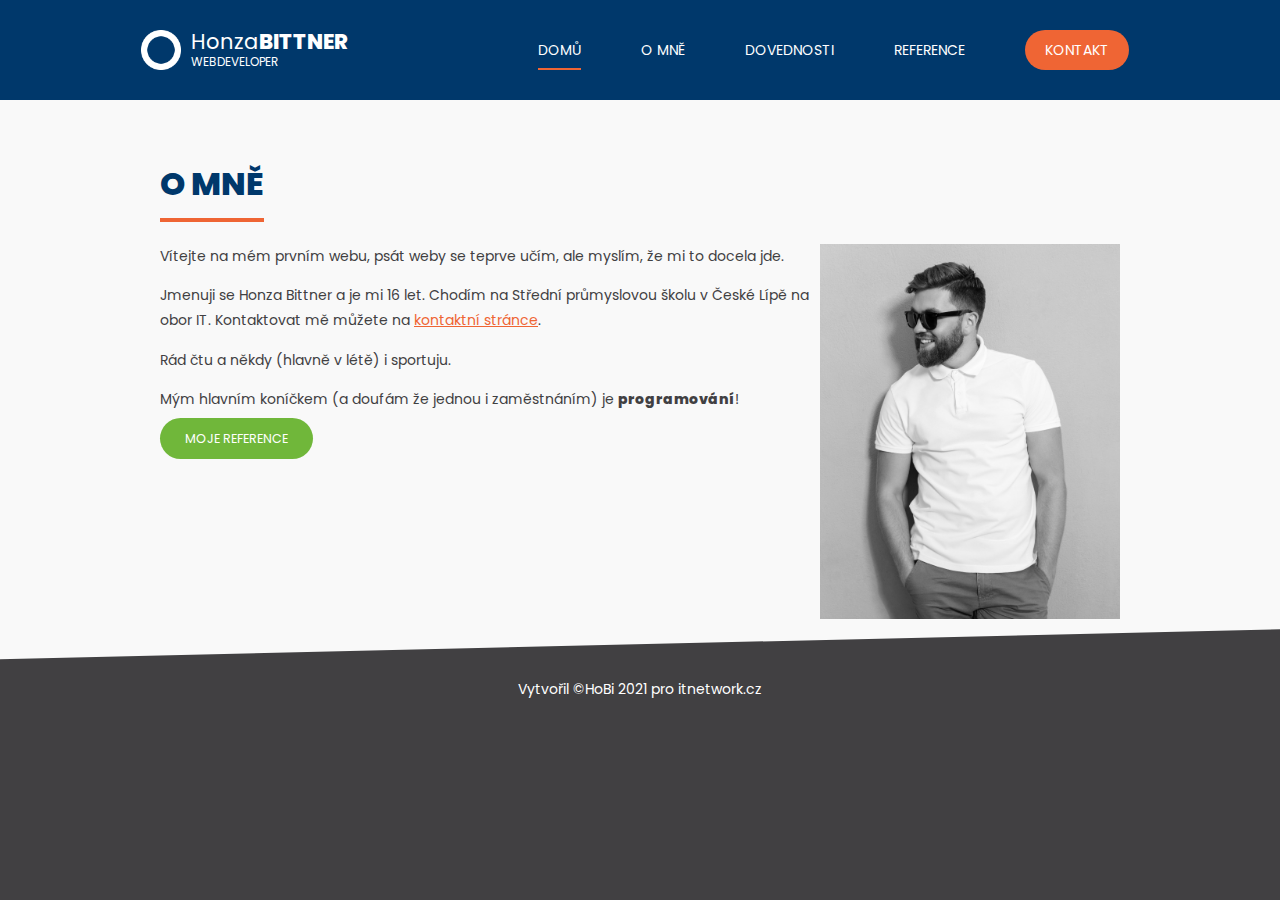
==== index.html @ ec2f494b "nahrana verze 1.0" ====
<!DOCTYPE html>
<html lang="cs-cz">

<head>
    <title>První webová stránka</title>
    <meta charset="utf-8" />
    <meta name="description" content="Portfolio programatora" />
    <meta name="keywords" content="portfolio, css3, programování" />
    <meta name="author" content="jirikow" />
    <link rel="shortcut icon" href="obrazky/ikona.ico" />
    <link rel="stylesheet" href="styl.css" type="text/css" />
</head>

<body>
    <header>
        <div id="logo">
            <h1>Honza<span>Bittner</span></h1>
            <small>webdeveloper</small>
        </div>
        <nav>
            <ul>
                <li class="aktivni"><a href="index.html">Domů</a></li>
                <li><a href="omne.html">O mně</a></li>
                <li><a href="dovednosti.html">Dovednosti</a></li>
                <li><a href="reference.html">Reference</a></li>
                <li><a class="kontakt-tlacitko" href="kontakt.html">Kontakt</a></li>
            </ul>
        </nav>
    </header>

    <article>
        <header>
            <h1>O mně</h1>
        </header>

        <section>
            <img src="obrazky/avatar.jpg" class="avatar" alt="Programátor" />
            <p>
                Vítejte na mém prvním webu, psát weby se teprve učím, ale myslím, že mi to docela jde.
            </p>

            <p>
                Jmenuji se Honza Bittner a je mi 16 let. Chodím na Střední průmyslovou školu v České Lípě na obor
                IT.
                Kontaktovat mě můžete na <a href="kontakt.html">kontaktní stránce</a>.
            </p>

            <p>
                Rád čtu a někdy (hlavně v létě) i sportuju.
            </p>

            <p>
                Mým hlavním koníčkem (a doufám že jednou i zaměstnáním) je <strong>programování</strong>!
            </p>

            <p class="tlacitko-odstavec">
                <a href="reference.html" class="reference-tlacitko">Moje reference</a>
            </p>
            <div class="cistic"></div>
        </section>
    </article>

    <footer>
        Vytvořil &copy;HoBi 2021 pro <a href="https://itnetwork.cz">itnetwork.cz</a>
    </footer>
</body>

</html>
---- styl.css ----
@font-face {
    font-family: Poppins;
    src: url(fonty/Poppins-Regular.ttf);
    font-weight: normal;
}
@font-face {
    font-family: Poppins;
    src: url(fonty/Poppins-ExtraBold.ttf);
    font-weight: bold;
}

#logo {
    height: 40px;
    margin: auto 0 auto 20px;
    display: flex;
    flex-direction: column;
    justify-content: center;
    background: url('obrazky/logo.png') no-repeat;
    background-size: 40px 40px;
}
#logo > * {
    margin: 0 0 0 50px;
}
#logo h1 {
    font-weight: normal;
    font-size: 1.5em;
    line-height: 1.2em;
    color: white;
}
#logo h1 span {
    font-weight: bold;
    text-transform: uppercase;
}
#logo small {
    text-transform: uppercase;
    font-size: 0.85em;
}
#dovednosti {
    border-collapse: collapse;
}
#dovednosti td{
    width: 33%;
    padding: 10px;
    vertical-align: top;
    border: 1px solid gray;
}
#reference img {
    border: 1px solid gray;
    padding: 6px;
    box-shadow: 3px 3px 6px #999999;
    margin-right: 6px;
}

nav ul {
    margin: 0;
    list-style-type: none;
    display: flex;
    align-items: center;
    height: 100%;
}
nav ul li {
    padding: 0 25px;
    margin: 0 5px;
    font-size: 1em;
    line-height: 4.3em;
}
nav ul a {
    color: white;
    padding: 8px 0;
    text-decoration: none;
    text-transform: uppercase;
}
nav ul a:hover, 
.aktivni a {
    border-bottom: 2px solid #EF6534;
}

body {
    background: #F9F9F9;
    font-family: "Poppins";
    font-size: 14px;
    color: #414042;
    box-sizing: border-box;
    margin: 0;
    padding: 100px 0 0 0;
    min-width: 960px;
}

body > header {
    height: 100px;
    width: 100%;
    background: #00386B;
    color: white;
    display: flex;
    justify-content: space-evenly;
    position: fixed;
    z-index: 1;
    top: 0;
}

article {
    max-width: 960px;
    margin: 0 auto;
    padding: 50px 50px 10px 50px;
}

article header {
    height: 80px;
}
article h1,
article h2,
article h3,
article h4,
article h5,
article h6 {
    padding: 10px 0;
    color: #00386B;
}

article h1 {
    margin: 0;
    font-size: 2.3em;
    font-weight: bold;
    text-transform: uppercase;
    width: max-content;
    border-bottom: 4px solid #EF6534;
}

article h2 {
    font-size: 2em;
}

article section p {
    margin-bottom: 1,5em;
    line-height: 1.8em;
}

article section a {
    color: #EF6534;
}

.avatar {
    float: right;
    width: 300px;
    padding-left: 10px;
    filter: grayscale(1);
}
.cistic {
    clear: both;
}

.vlevo {
    float: left;
}

.centrovany {
    text-align: center;
}

.reference-tlacitko {
    background: #70B73A;
    color: white;
    font-size: 0.9em;
    text-transform: uppercase;
    text-decoration: none;
    padding: 12px 25px;
    border-radius: 25px;
}
.kontakt-tlacitko {
    background: #EF6534;
    padding: 10px 20px;
    border-radius: 20px;
}
.kontakt-tlacitko:hover,
.reference-tlacitko:hover {
    filter: brightness(115%) contrast(85%);
    border: 0;
}
html {
    background: #414042;
}
footer {
    box-sizing: border-box;
    text-align: center;
    height: 100px;
    color: white;
    background: #414042;
    padding: 50px 0 0 0;
    clip-path: polygon(0 30px, 100% 0, 100% 105%, 0 105%);
}
footer a {
    color: white;
    text-decoration: none;
}
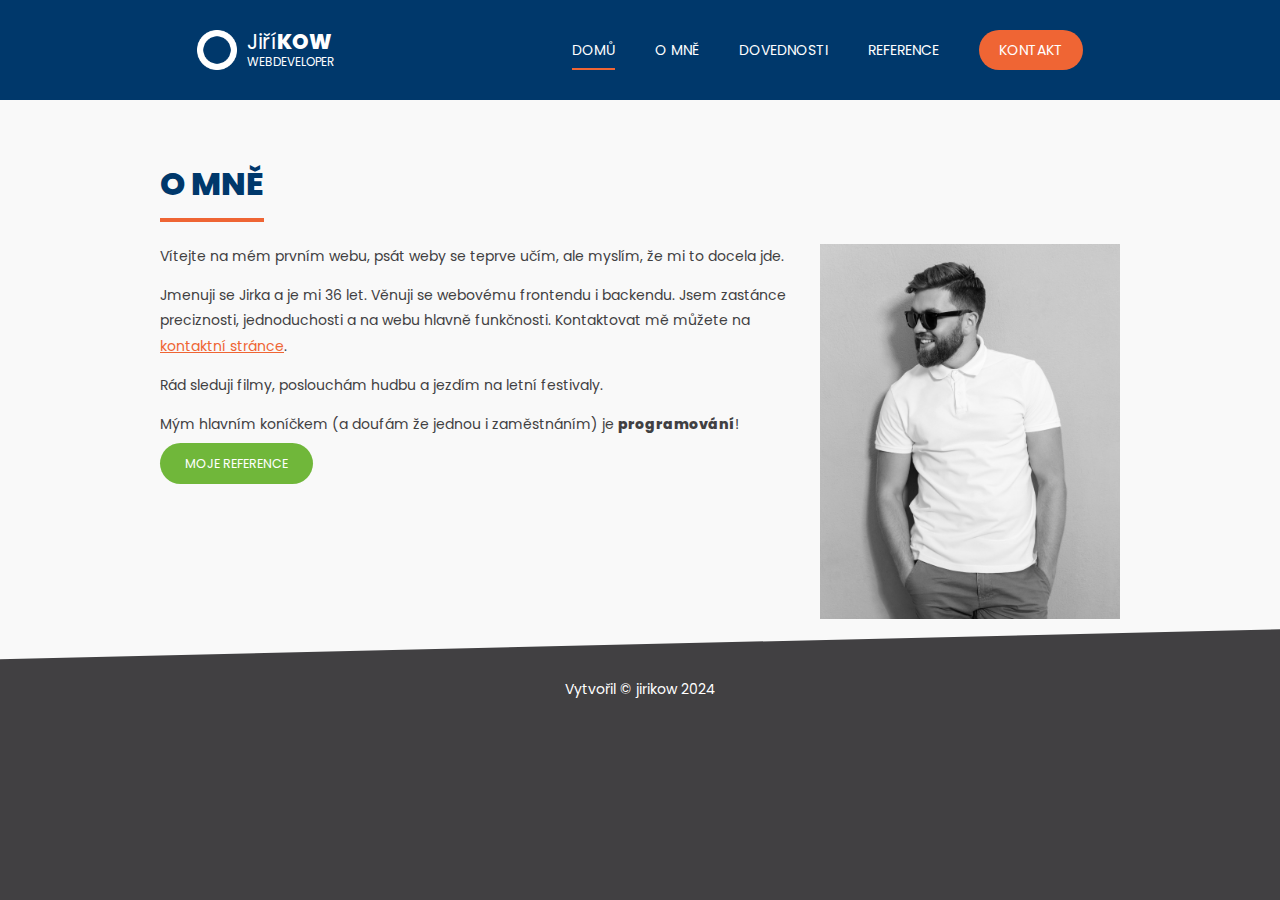
==== commit a12d332c: "verze 1" ====
--- a/index.html
+++ b/index.html
@@ -14,13 +14,13 @@
 <body>
     <header>
         <div id="logo">
-            <h1>Honza<span>Bittner</span></h1>
+            <h1>Jiří<span>kow</span></h1>
             <small>webdeveloper</small>
         </div>
         <nav>
             <ul>
                 <li class="aktivni"><a href="index.html">Domů</a></li>
-                <li><a href="omne.html">O mně</a></li>
+                <li><a href="omne.html">O&nbsp;mně</a></li>
                 <li><a href="dovednosti.html">Dovednosti</a></li>
                 <li><a href="reference.html">Reference</a></li>
                 <li><a class="kontakt-tlacitko" href="kontakt.html">Kontakt</a></li>
@@ -40,13 +40,12 @@
             </p>
 
             <p>
-                Jmenuji se Honza Bittner a je mi 16 let. Chodím na Střední průmyslovou školu v České Lípě na obor
-                IT.
+                Jmenuji se Jirka a je mi 36 let. Věnuji se webovému frontendu i backendu. Jsem zastánce preciznosti, jednoduchosti a na webu hlavně funkčnosti.
                 Kontaktovat mě můžete na <a href="kontakt.html">kontaktní stránce</a>.
             </p>
 
             <p>
-                Rád čtu a někdy (hlavně v létě) i sportuju.
+                Rád sleduji filmy, poslouchám hudbu a jezdím na letní festivaly.
             </p>
 
             <p>
@@ -61,7 +60,7 @@
     </article>
 
     <footer>
-        Vytvořil &copy;HoBi 2021 pro <a href="https://itnetwork.cz">itnetwork.cz</a>
+        Vytvořil &copy; jirikow 2024
     </footer>
 </body>
 
--- a/styl.css
+++ b/styl.css
@@ -59,7 +59,7 @@
     height: 100%;
 }
 nav ul li {
-    padding: 0 25px;
+    padding: 0 15px;
     margin: 0 5px;
     font-size: 1em;
     line-height: 4.3em;
